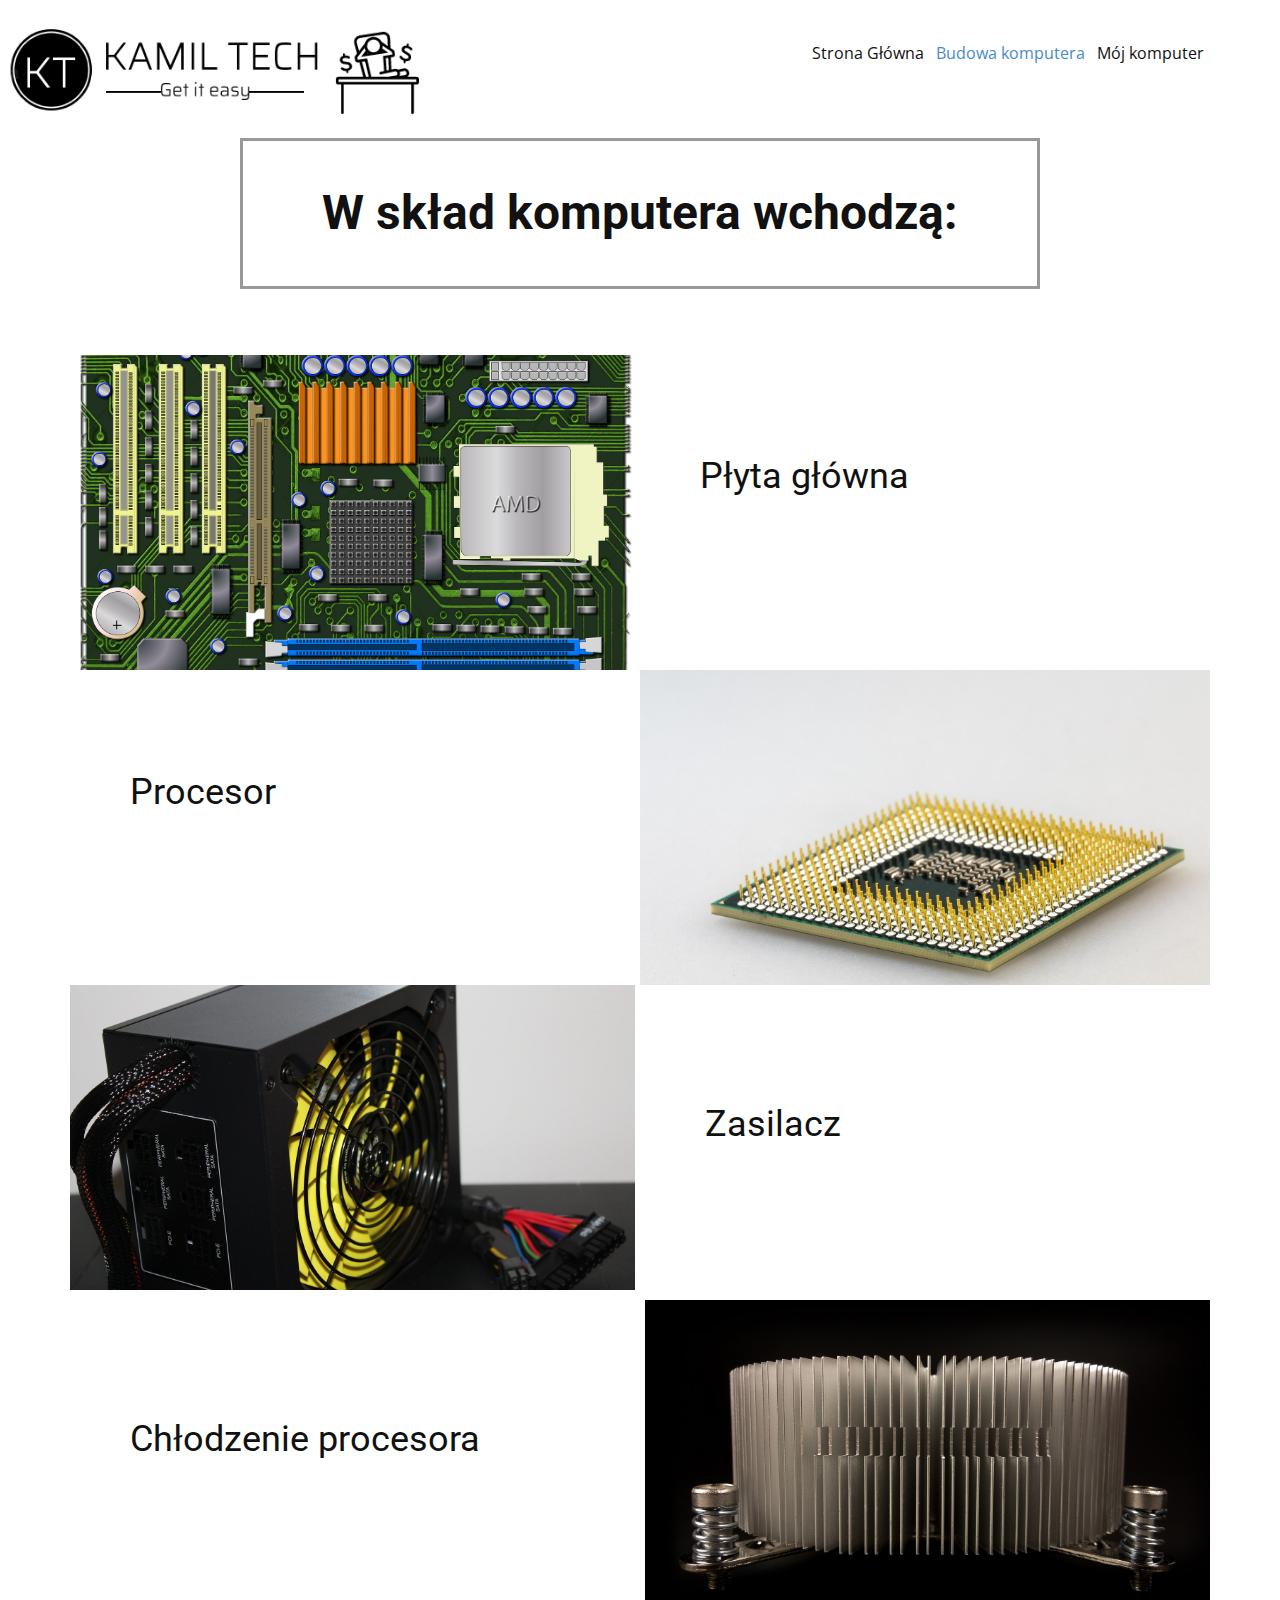
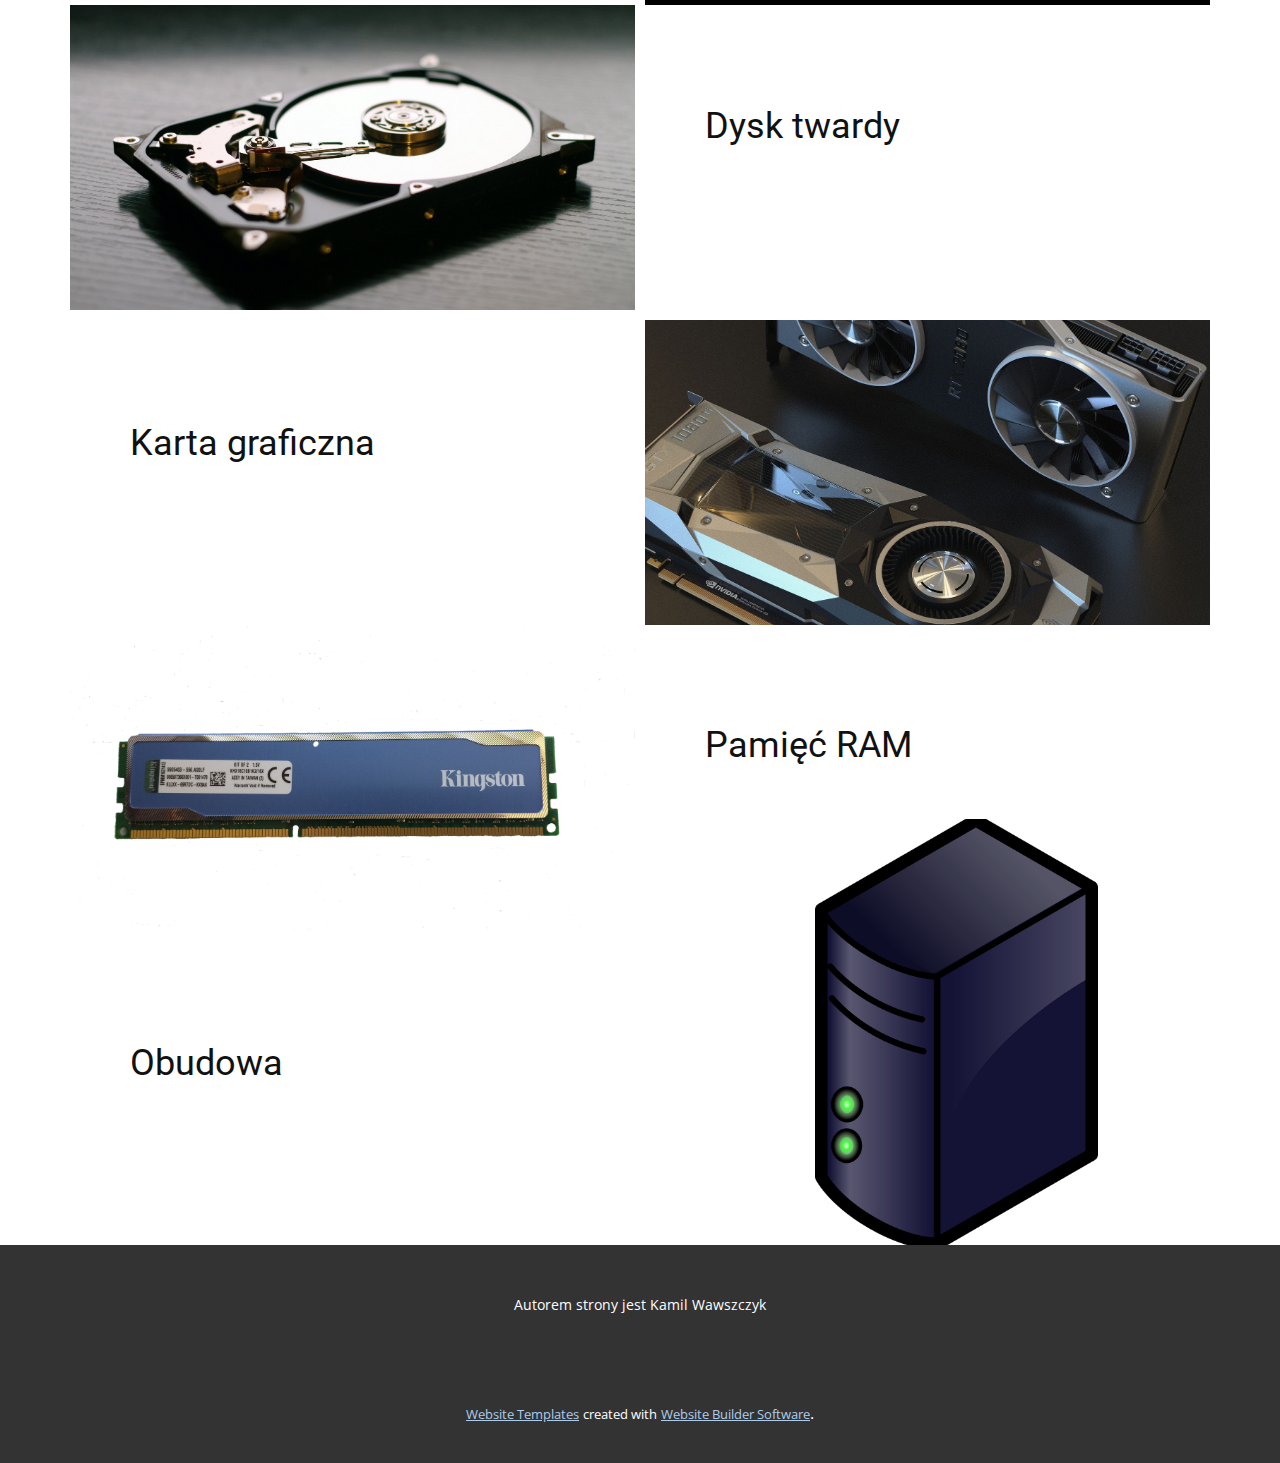
==== Budowa-komputera.html @ 70ba6b45 "Add files via upload" ====
<!DOCTYPE html>
<html style="font-size: 16px;" lang="pl-PL">
  <head>
    <meta name="viewport" content="width=device-width, initial-scale=1.0">
    <meta charset="utf-8">
    <meta name="keywords" content="">
    <meta name="description" content="">
    <meta name="page_type" content="np-template-header-footer-from-plugin">
    <title>Budowa komputera</title>
    <link rel="stylesheet" href="nicepage.css" media="screen">
<link rel="stylesheet" href="Budowa-komputera.css" media="screen">
    <script class="u-script" type="text/javascript" src="jquery.js" defer=""></script>
    <script class="u-script" type="text/javascript" src="nicepage.js" defer=""></script>
    <meta name="generator" content="Nicepage 3.13.2, nicepage.com">
    <link id="u-theme-google-font" rel="stylesheet" href="https://fonts.googleapis.com/css?family=Roboto:100,100i,300,300i,400,400i,500,500i,700,700i,900,900i|Open+Sans:300,300i,400,400i,600,600i,700,700i,800,800i">
    
    
    
    
    
    
    <script type="application/ld+json">{
		"@context": "http://schema.org",
		"@type": "Organization",
		"name": "Komputer od podstaw",
		"url": "index.html",
		"logo": "images/logo.PNG"
}</script>
    <meta property="og:title" content="Budowa komputera">
    <meta property="og:type" content="website">
    <meta name="theme-color" content="#478ac9">
    <link rel="canonical" href="index.html">
    <meta property="og:url" content="index.html">
  </head>
  <body class="u-body"><header class="u-clearfix u-header u-header" id="sec-ca63"><a href="https://nicepage.com" class="u-image u-logo u-image-1" data-image-width="508" data-image-height="155">
        <img src="images/logo.PNG" class="u-logo-image u-logo-image-1" data-image-width="440">
      </a><nav class="u-menu u-menu-dropdown u-offcanvas u-menu-1">
        <div class="menu-collapse" style="font-size: 1rem; letter-spacing: 0px;">
          <a class="u-button-style u-custom-left-right-menu-spacing u-custom-padding-bottom u-custom-top-bottom-menu-spacing u-nav-link u-text-active-palette-1-base u-text-hover-palette-2-base" href="#" style="font-size: calc(1em + 8px);">
            <svg><use xmlns:xlink="http://www.w3.org/1999/xlink" xlink:href="#menu-hamburger"></use></svg>
            <svg version="1.1" xmlns="http://www.w3.org/2000/svg" xmlns:xlink="http://www.w3.org/1999/xlink"><defs><symbol id="menu-hamburger" viewBox="0 0 16 16" style="width: 16px; height: 16px;"><rect y="1" width="16" height="2"></rect><rect y="7" width="16" height="2"></rect><rect y="13" width="16" height="2"></rect>
</symbol>
</defs></svg>
          </a>
        </div>
        <div class="u-custom-menu u-nav-container">
          <ul class="u-nav u-unstyled u-nav-1"><li class="u-nav-item"><a class="u-button-style u-nav-link u-text-active-palette-1-base u-text-hover-palette-2-base" href="Strona-Główna.html" style="padding: 18px 6px;">Strona Główna</a>
</li><li class="u-nav-item"><a class="u-button-style u-nav-link u-text-active-palette-1-base u-text-hover-palette-2-base" href="Budowa-komputera.html" style="padding: 18px 6px;">Budowa komputera</a>
</li><li class="u-nav-item"><a class="u-button-style u-nav-link u-text-active-palette-1-base u-text-hover-palette-2-base" href="Strona-1.html" style="padding: 18px 6px;">Mój komputer</a>
</li></ul>
        </div>
        <div class="u-custom-menu u-nav-container-collapse">
          <div class="u-black u-container-style u-inner-container-layout u-opacity u-opacity-95 u-sidenav">
            <div class="u-sidenav-overflow">
              <div class="u-menu-close"></div>
              <ul class="u-align-center u-nav u-popupmenu-items u-unstyled u-nav-2"><li class="u-nav-item"><a class="u-button-style u-nav-link" href="Strona-Główna.html" style="padding: 34px 46px;">Strona Główna</a>
</li><li class="u-nav-item"><a class="u-button-style u-nav-link" href="Budowa-komputera.html" style="padding: 34px 46px;">Budowa komputera</a>
</li><li class="u-nav-item"><a class="u-button-style u-nav-link" href="Strona-1.html" style="padding: 34px 46px;">Mój komputer</a>
</li></ul>
            </div>
          </div>
          <div class="u-black u-menu-overlay u-opacity u-opacity-70"></div>
        </div>
      </nav></header>
    <section class="u-clearfix u-section-1" id="sec-8876">
      <div class="u-clearfix u-sheet u-valign-middle u-sheet-1">
        <div class="u-border-3 u-border-grey-40 u-container-style u-group u-group-1">
          <div class="u-container-layout u-valign-middle u-container-layout-1">
            <h1 class="u-align-center u-text u-text-1">W skład komputera wchodzą:</h1>
          </div>
        </div>
      </div>
    </section>
    <section class="u-clearfix u-section-2" id="sec-31b5">
      <div class="u-clearfix u-sheet u-valign-middle-xs">
        <div class="u-clearfix u-expanded-width u-gutter-0 u-layout-wrap u-layout-wrap-1">
          <div class="u-layout">
            <div class="u-layout-col">
              <div class="u-size-30">
                <div class="u-layout-row">
                  <div class="u-container-style u-image u-layout-cell u-left-cell u-size-30 u-image-1" src="" data-image-width="1920" data-image-height="1767">
                    <div class="u-container-layout u-valign-middle u-container-layout-1"></div>
                  </div>
                  <div class="u-align-left u-container-style u-layout-cell u-right-cell u-size-30 u-layout-cell-2">
                    <div class="u-container-layout u-container-layout-2">
                      <h2 class="u-text u-text-1">Płyta główna</h2>
                    </div>
                  </div>
                </div>
              </div>
              <div class="u-size-30">
                <div class="u-layout-row">
                  <div class="u-align-left u-container-style u-layout-cell u-left-cell u-size-30 u-layout-cell-3">
                    <div class="u-container-layout u-container-layout-3">
                      <h2 class="u-text u-text-2">Procesor</h2>
                    </div>
                  </div>
                  <div class="u-container-style u-image u-layout-cell u-right-cell u-size-30 u-image-2" src="" data-image-width="1920" data-image-height="1280">
                    <div class="u-container-layout u-valign-middle u-container-layout-4"></div>
                  </div>
                </div>
              </div>
            </div>
          </div>
        </div>
      </div>
    </section>
    <section class="u-clearfix u-section-3" id="sec-668a">
      <div class="u-clearfix u-sheet u-valign-middle u-sheet-1">
        <div class="u-clearfix u-expanded-width u-gutter-10 u-layout-wrap u-layout-wrap-1">
          <div class="u-layout">
            <div class="u-layout-col">
              <div class="u-size-30">
                <div class="u-layout-row">
                  <div class="u-container-style u-image u-layout-cell u-left-cell u-size-30 u-image-1" src="" data-image-width="1920" data-image-height="1260">
                    <div class="u-container-layout u-valign-middle u-container-layout-1"></div>
                  </div>
                  <div class="u-align-left u-container-style u-layout-cell u-right-cell u-size-30 u-layout-cell-2">
                    <div class="u-container-layout u-container-layout-2">
                      <h2 class="u-text u-text-1">Zasilacz</h2>
                    </div>
                  </div>
                </div>
              </div>
              <div class="u-size-30">
                <div class="u-layout-row">
                  <div class="u-align-left u-container-style u-layout-cell u-left-cell u-size-30 u-layout-cell-3">
                    <div class="u-container-layout u-container-layout-3">
                      <h2 class="u-text u-text-2">Chłodzenie procesora</h2>
                    </div>
                  </div>
                  <div class="u-container-style u-image u-layout-cell u-right-cell u-size-30 u-image-2" src="" data-image-width="1920" data-image-height="1280">
                    <div class="u-container-layout u-valign-middle u-container-layout-4"></div>
                  </div>
                </div>
              </div>
            </div>
          </div>
        </div>
      </div>
    </section>
    <section class="u-clearfix u-section-4" id="carousel_30ef">
      <div class="u-clearfix u-sheet u-valign-middle u-sheet-1">
        <div class="u-clearfix u-expanded-width u-gutter-10 u-layout-wrap u-layout-wrap-1">
          <div class="u-layout">
            <div class="u-layout-col">
              <div class="u-size-30">
                <div class="u-layout-row">
                  <div class="u-container-style u-image u-layout-cell u-left-cell u-size-30 u-image-1" src="" data-image-width="1920" data-image-height="1280">
                    <div class="u-container-layout u-valign-middle u-container-layout-1"></div>
                  </div>
                  <div class="u-align-left u-container-style u-layout-cell u-right-cell u-size-30 u-layout-cell-2">
                    <div class="u-container-layout u-container-layout-2">
                      <h2 class="u-text u-text-1">Dysk twardy</h2>
                    </div>
                  </div>
                </div>
              </div>
              <div class="u-size-30">
                <div class="u-layout-row">
                  <div class="u-align-left u-container-style u-layout-cell u-left-cell u-size-30 u-layout-cell-3">
                    <div class="u-container-layout u-container-layout-3">
                      <h2 class="u-text u-text-2">Karta graficzna</h2>
                    </div>
                  </div>
                  <div class="u-container-style u-image u-layout-cell u-right-cell u-size-30 u-image-2" src="" data-image-width="1920" data-image-height="1280">
                    <div class="u-container-layout u-container-layout-4"></div>
                  </div>
                </div>
              </div>
            </div>
          </div>
        </div>
      </div>
    </section>
    <section class="u-clearfix u-section-5" id="carousel_35bf">
      <div class="u-clearfix u-sheet u-valign-middle u-sheet-1">
        <div class="u-clearfix u-expanded-width u-gutter-10 u-layout-wrap u-layout-wrap-1">
          <div class="u-layout">
            <div class="u-layout-col">
              <div class="u-size-30">
                <div class="u-layout-row">
                  <div class="u-container-style u-image u-layout-cell u-left-cell u-size-30 u-image-1" src="" data-image-width="1920" data-image-height="1080">
                    <div class="u-container-layout u-valign-middle u-container-layout-1"></div>
                  </div>
                  <div class="u-align-left u-container-style u-layout-cell u-right-cell u-size-30 u-layout-cell-2">
                    <div class="u-container-layout u-container-layout-2">
                      <h2 class="u-text u-text-1">Pamięć RAM</h2>
                    </div>
                  </div>
                </div>
              </div>
              <div class="u-size-30">
                <div class="u-layout-row">
                  <div class="u-align-left u-container-style u-layout-cell u-left-cell u-size-30 u-layout-cell-3">
                    <div class="u-container-layout u-container-layout-3">
                      <h2 class="u-text u-text-2">Obudowa</h2>
                    </div>
                  </div>
                  <div class="u-container-style u-layout-cell u-right-cell u-size-30 u-layout-cell-4" src="">
                    <div class="u-container-layout u-container-layout-4">
                      <img class="u-image u-image-2" src="images/server-145898_1280.png" data-image-width="830" data-image-height="1280">
                    </div>
                  </div>
                </div>
              </div>
            </div>
          </div>
        </div>
      </div>
    </section>
    
    
    <footer class="u-align-center u-clearfix u-footer u-grey-80 u-footer" id="sec-c78a"><div class="u-clearfix u-sheet u-sheet-1">
        <p class="u-small-text u-text u-text-variant u-text-1">Autorem strony jest Kamil Wawszczyk</p>
      </div></footer>
    <section class="u-backlink u-clearfix u-grey-80">
      <a class="u-link" href="https://nicepage.com/website-templates" target="_blank">
        <span>Website Templates</span>
      </a>
      <p class="u-text">
        <span>created with</span>
      </p>
      <a class="u-link" href="https://nicepage.com/" target="_blank">
        <span>Website Builder Software</span>
      </a>. 
    </section>
  </body>
</html>
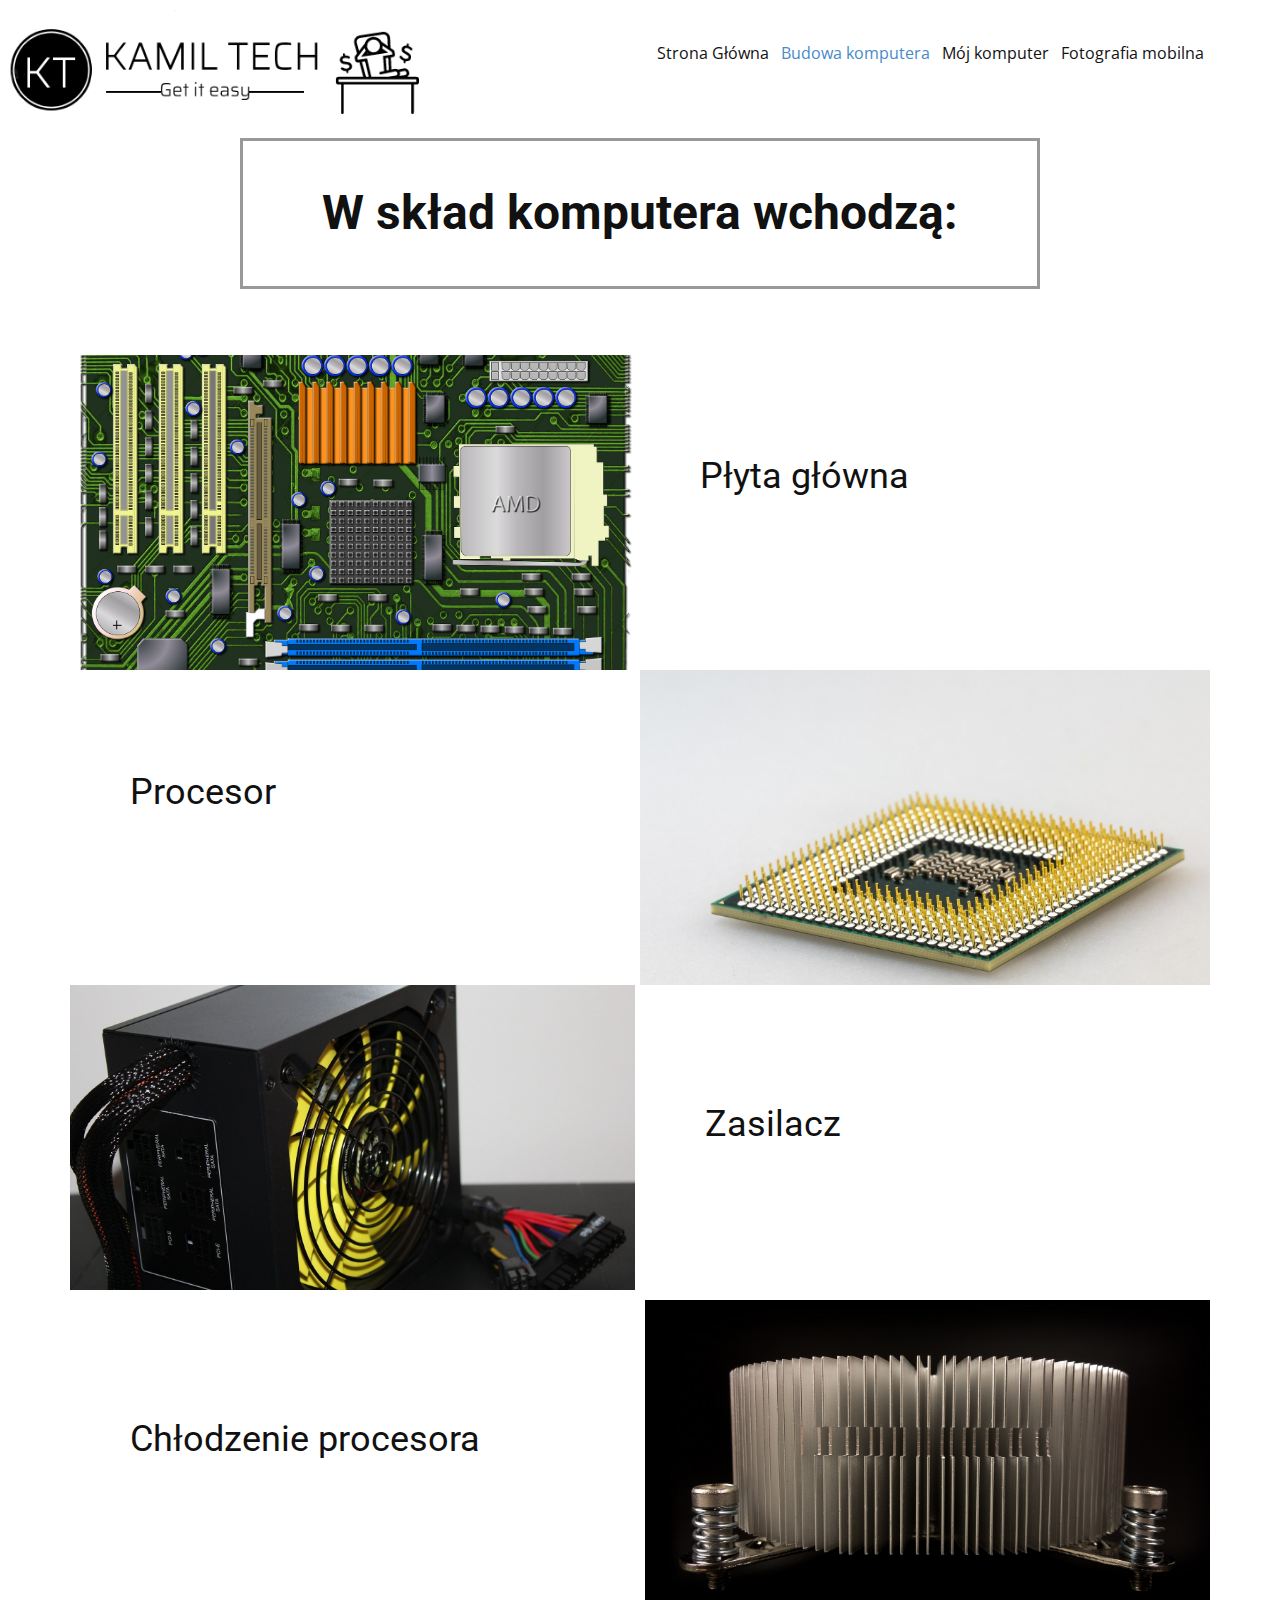
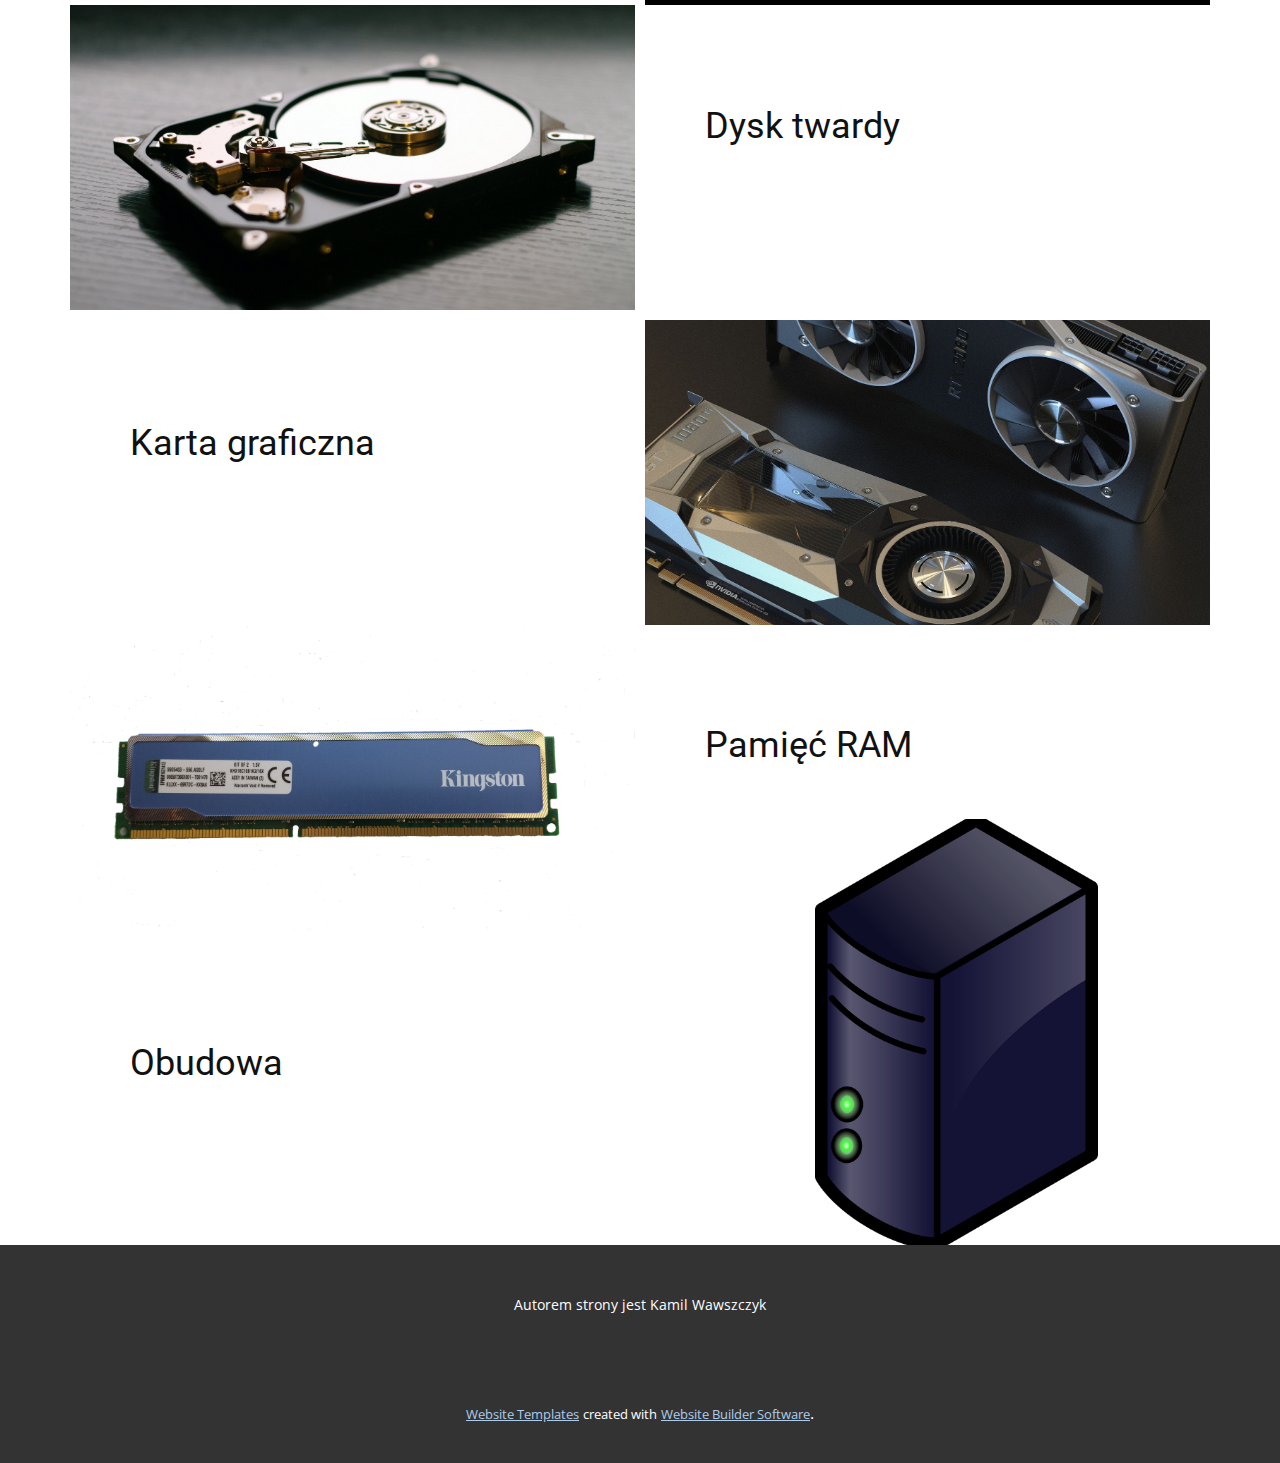
==== commit a59178fd: "Add files via upload" ====
--- a/Budowa-komputera.html
+++ b/Budowa-komputera.html
@@ -47,6 +47,7 @@
           <ul class="u-nav u-unstyled u-nav-1"><li class="u-nav-item"><a class="u-button-style u-nav-link u-text-active-palette-1-base u-text-hover-palette-2-base" href="Strona-Główna.html" style="padding: 18px 6px;">Strona Główna</a>
 </li><li class="u-nav-item"><a class="u-button-style u-nav-link u-text-active-palette-1-base u-text-hover-palette-2-base" href="Budowa-komputera.html" style="padding: 18px 6px;">Budowa komputera</a>
 </li><li class="u-nav-item"><a class="u-button-style u-nav-link u-text-active-palette-1-base u-text-hover-palette-2-base" href="Strona-1.html" style="padding: 18px 6px;">Mój komputer</a>
+</li><li class="u-nav-item"><a class="u-button-style u-nav-link u-text-active-palette-1-base u-text-hover-palette-2-base" href="Strona-1.html" style="padding: 18px 6px;">Fotografia mobilna</a>
 </li></ul>
         </div>
         <div class="u-custom-menu u-nav-container-collapse">
--- a/nicepage.css
+++ b/nicepage.css
@@ -33738,7 +33738,7 @@
   }
 
   .u-header .u-image-1 {
-    width: 440px;
+    width: 64px;
   }
 
   .u-header .u-logo-image-1 {
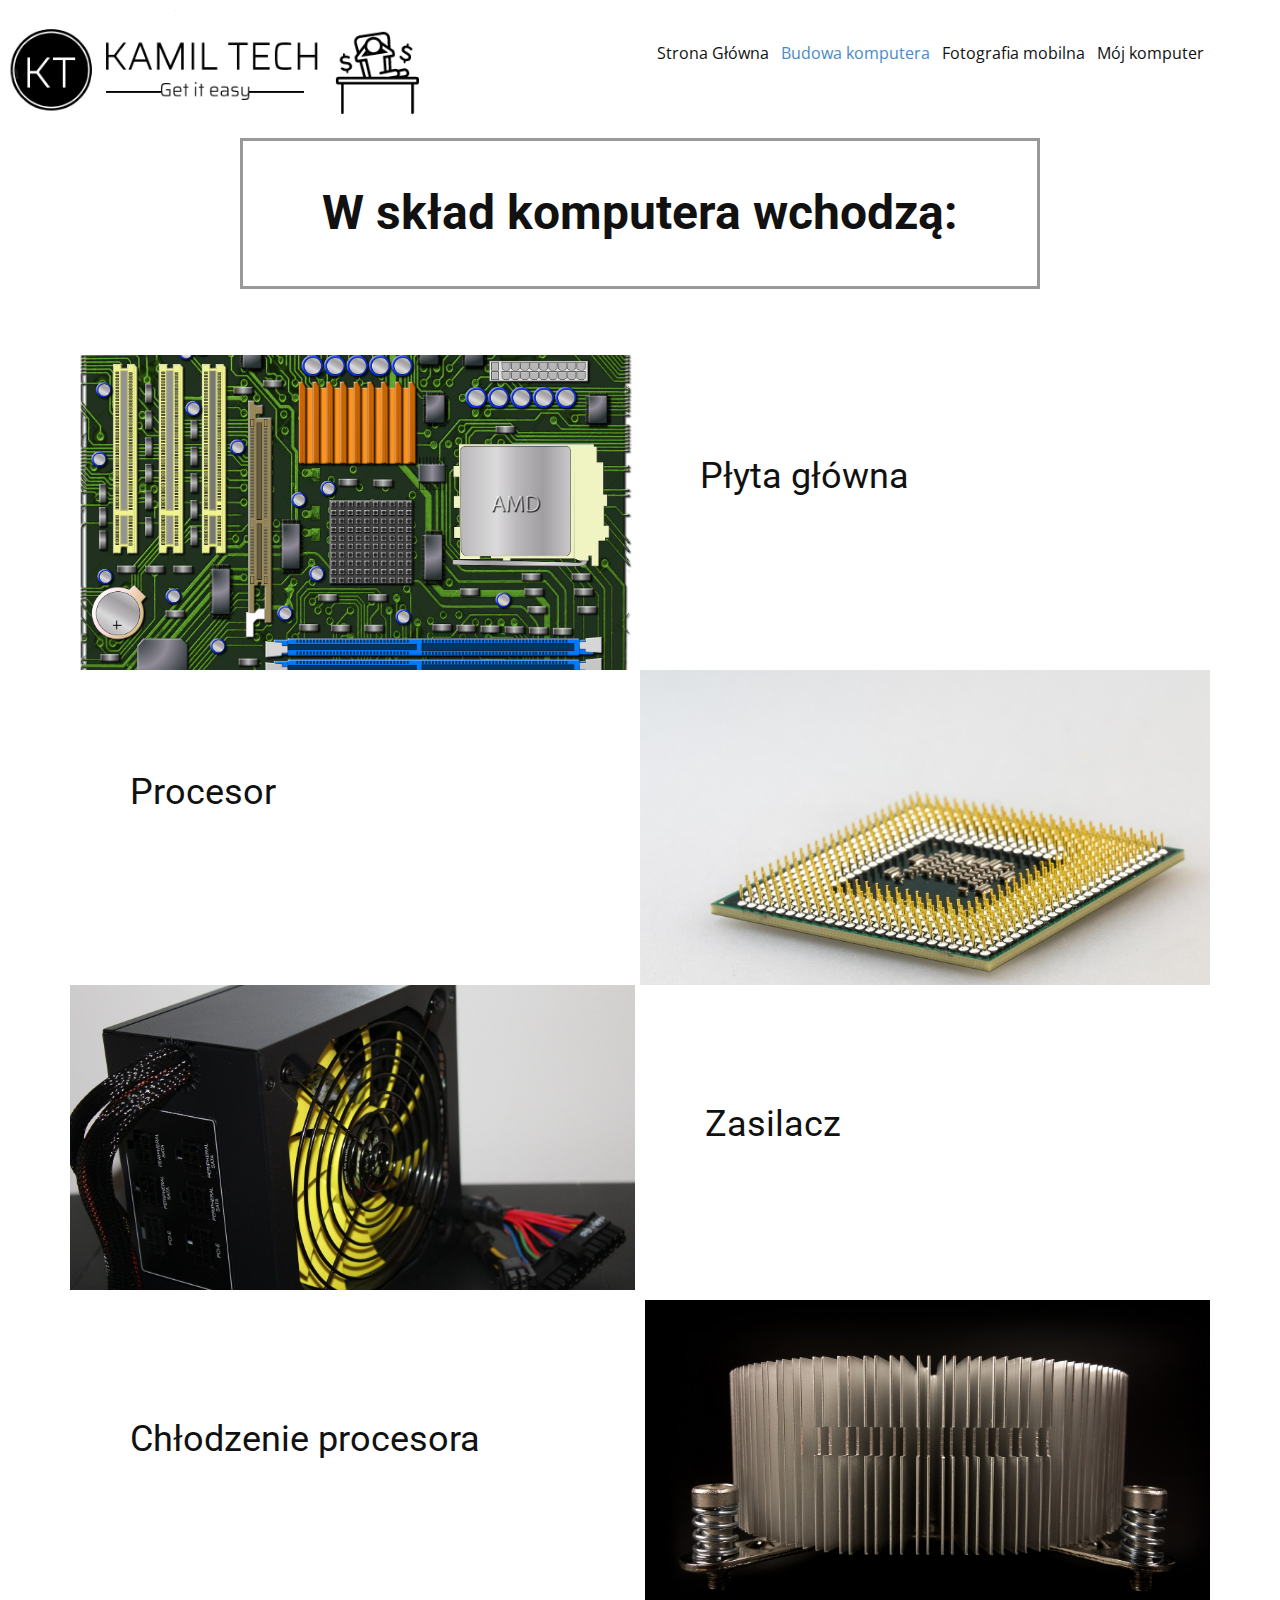
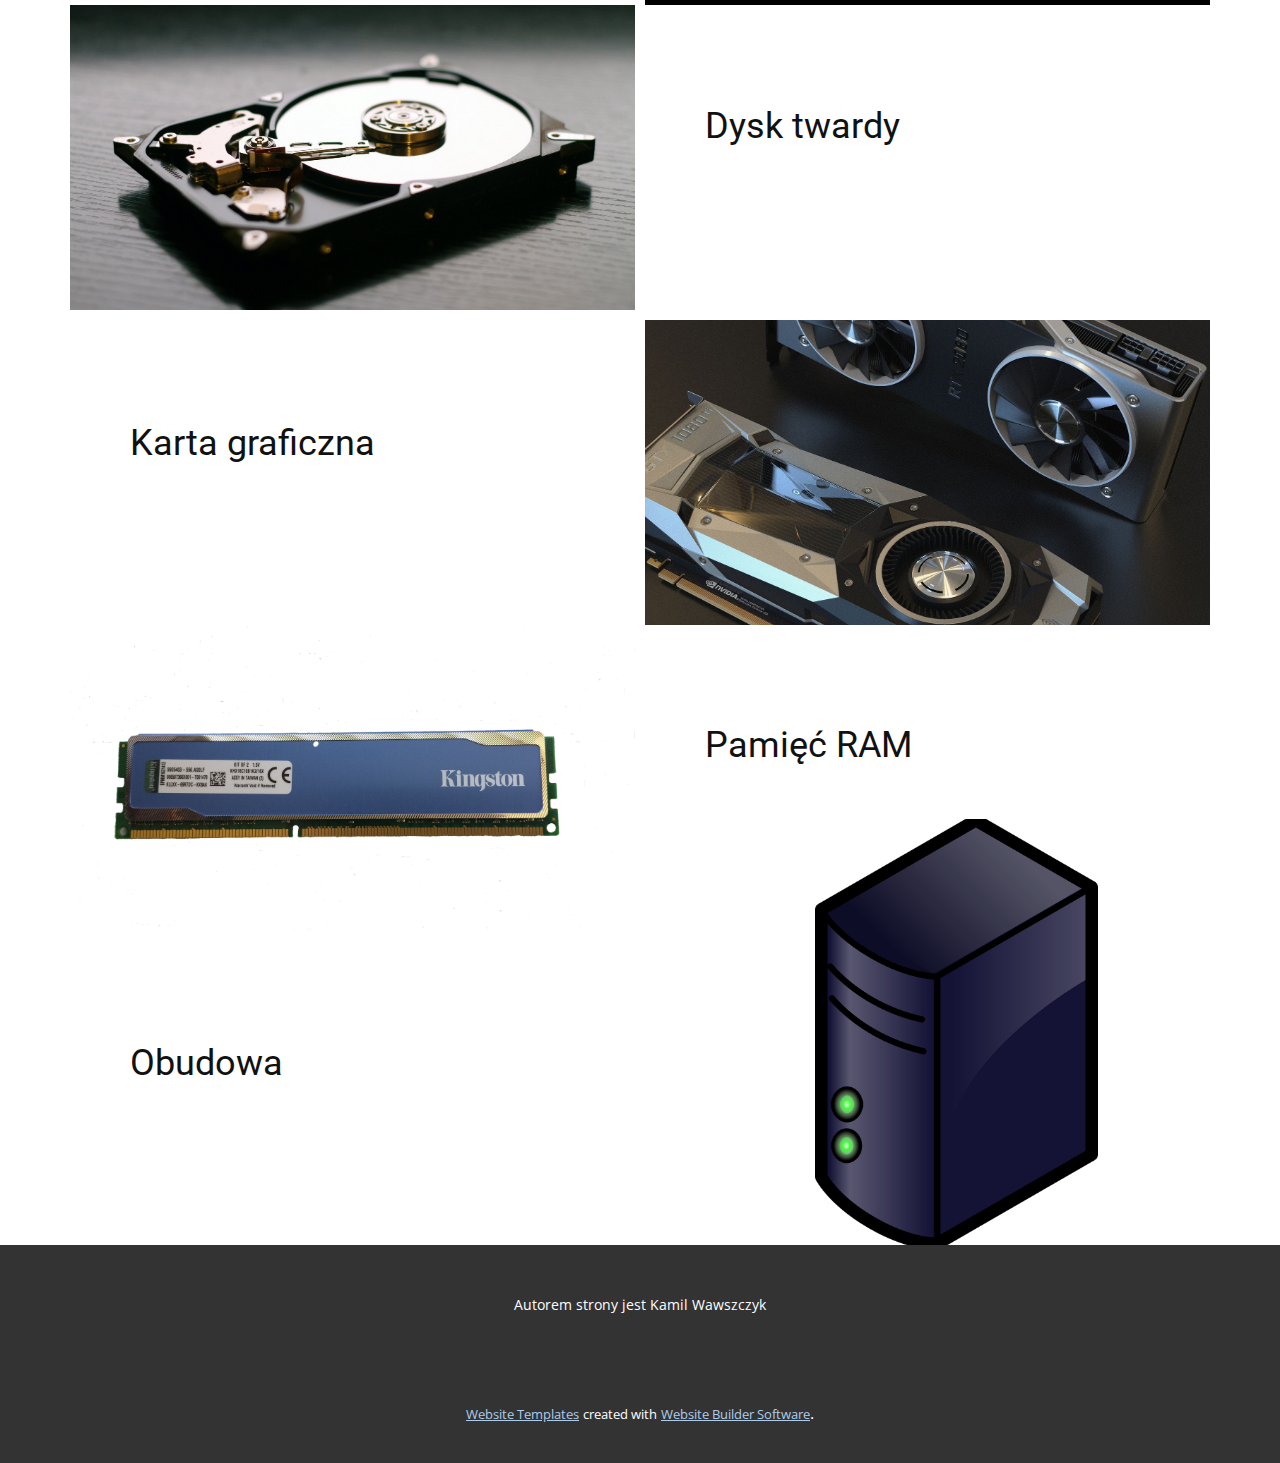
==== commit 18bfa77f: "Add files via upload" ====
--- a/Budowa-komputera.html
+++ b/Budowa-komputera.html
@@ -46,17 +46,18 @@
         <div class="u-custom-menu u-nav-container">
           <ul class="u-nav u-unstyled u-nav-1"><li class="u-nav-item"><a class="u-button-style u-nav-link u-text-active-palette-1-base u-text-hover-palette-2-base" href="Strona-Główna.html" style="padding: 18px 6px;">Strona Główna</a>
 </li><li class="u-nav-item"><a class="u-button-style u-nav-link u-text-active-palette-1-base u-text-hover-palette-2-base" href="Budowa-komputera.html" style="padding: 18px 6px;">Budowa komputera</a>
+</li><li class="u-nav-item"><a class="u-button-style u-nav-link u-text-active-palette-1-base u-text-hover-palette-2-base" href="Fotografia-mobilna.html" style="padding: 18px 6px;">Fotografia mobilna</a>
 </li><li class="u-nav-item"><a class="u-button-style u-nav-link u-text-active-palette-1-base u-text-hover-palette-2-base" href="Strona-1.html" style="padding: 18px 6px;">Mój komputer</a>
-</li><li class="u-nav-item"><a class="u-button-style u-nav-link u-text-active-palette-1-base u-text-hover-palette-2-base" href="Strona-1.html" style="padding: 18px 6px;">Fotografia mobilna</a>
 </li></ul>
         </div>
         <div class="u-custom-menu u-nav-container-collapse">
           <div class="u-black u-container-style u-inner-container-layout u-opacity u-opacity-95 u-sidenav">
             <div class="u-sidenav-overflow">
               <div class="u-menu-close"></div>
-              <ul class="u-align-center u-nav u-popupmenu-items u-unstyled u-nav-2"><li class="u-nav-item"><a class="u-button-style u-nav-link" href="Strona-Główna.html" style="padding: 34px 46px;">Strona Główna</a>
-</li><li class="u-nav-item"><a class="u-button-style u-nav-link" href="Budowa-komputera.html" style="padding: 34px 46px;">Budowa komputera</a>
-</li><li class="u-nav-item"><a class="u-button-style u-nav-link" href="Strona-1.html" style="padding: 34px 46px;">Mój komputer</a>
+              <ul class="u-align-center u-nav u-popupmenu-items u-unstyled u-nav-2"><li class="u-nav-item"><a class="u-button-style u-nav-link" href="Strona-Główna.html" style="padding: 18px 6px;">Strona Główna</a>
+</li><li class="u-nav-item"><a class="u-button-style u-nav-link" href="Budowa-komputera.html" style="padding: 18px 6px;">Budowa komputera</a>
+</li><li class="u-nav-item"><a class="u-button-style u-nav-link" href="Fotografia-mobilna.html" style="padding: 18px 6px;">Fotografia mobilna</a>
+</li><li class="u-nav-item"><a class="u-button-style u-nav-link" href="Strona-1.html" style="padding: 18px 6px;">Mój komputer</a>
 </li></ul>
             </div>
           </div>
